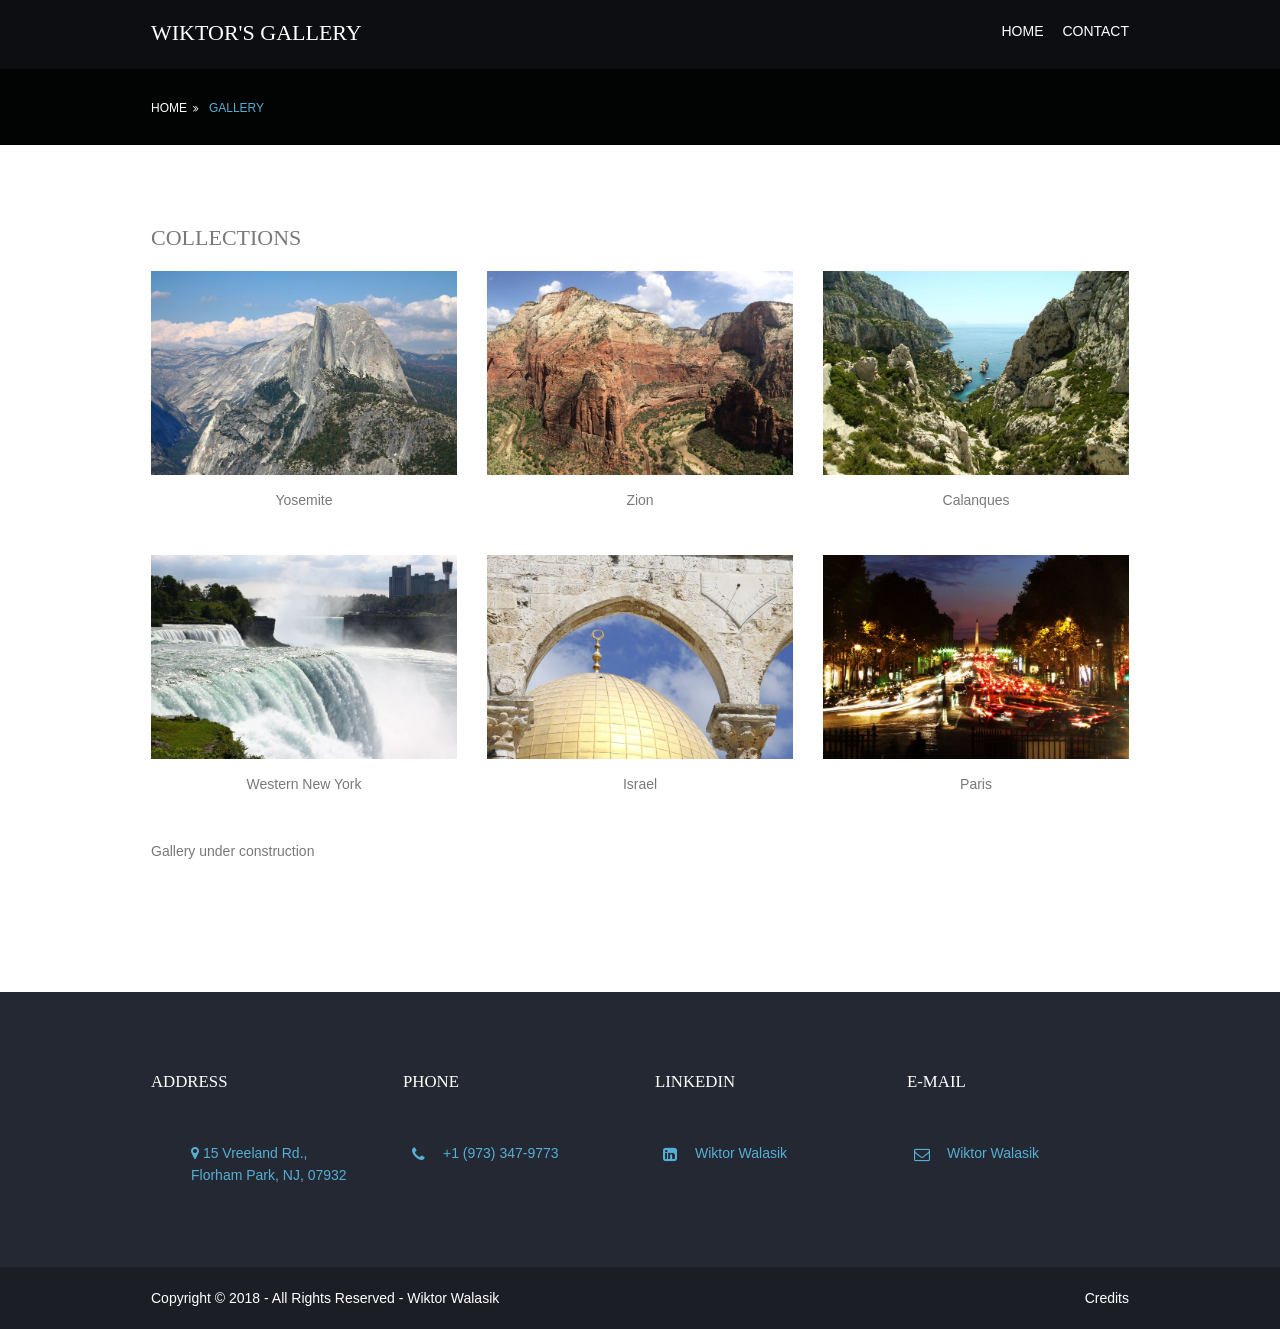
==== pages/gallery.html @ f6d775ed "upload initial files" ====
<!DOCTYPE html>
<!--
Template Name: Nonuxor
Author: <a href="http://www.os-templates.com/">OS Templates</a>
Author URI: http://www.os-templates.com/
Licence: Free to use under our free template licence terms
Licence URI: http://www.os-templates.com/template-terms
-->
<html>
<head>
<title>Wiktor Walasik's Personal Website</title>
<meta charset="utf-8">
<meta name="viewport" content="width=device-width, initial-scale=1.0, maximum-scale=1.0, user-scalable=no">
<link href="../layout/styles/layout.css" rel="stylesheet" type="text/css" media="all">
<link rel="icon" href="../myicon.ico" type="image/x-icon" />
</head>
<body id="top">
<!-- ################################################################################################ -->
<!-- ################################################################################################ -->
<!-- ################################################################################################ -->
<!-- Top Background Image Wrapper -->
<div class="bgded overlay" style="background-image:url('images/BGa.jpg');"> 
  <!-- ################################################################################################ -->
  <div class="wrapper row1">
    <header id="header" class="hoc clear"> 
      <!-- ################################################################################################ -->
      <div id="logo" class="fl_left">
        <h1><a href="gallery.html">Wiktor's gallery</a></h1>
      </div>
      <nav id="mainav" class="fl_right">
        <ul class="clear">
          <li><a href="../index.html">Home</a></li>
		  <li><a href="#tm-section-contact">Contact</a></li>
        </ul>
      </nav>
      <!-- ################################################################################################ -->
    </header>
  </div>
  <!-- ################################################################################################ -->
  <!-- ################################################################################################ -->
  <!-- ################################################################################################ -->
  <div class="wrapper row2">
    <div id="breadcrumb" class="hoc clear"> 
      <!-- ################################################################################################ -->
      <ul>
        <li><a href="../index.html">Home</a></li>
        <li><a href="gallery.html">Gallery</a></li>
      </ul>
      <!-- ################################################################################################ -->
    </div>
  </div>
  <!-- ################################################################################################ -->
</div>
<!-- End Top Background Image Wrapper -->
<!-- ################################################################################################ -->
<!-- ################################################################################################ -->
<!-- ################################################################################################ -->
<div class="wrapper row3">
  <main class="hoc container clear"> 
    <!-- main body -->
    <!-- ################################################################################################ -->
    <div class="content"> 
      <!-- ################################################################################################ -->
      <div id="gallery">
        <figure>
          <header class="heading">Collections</header>
          <ul class="nospace clear">
            <li class="one_third first"><a href="../images/gallery/half-dome.JPG"><img src="../images/gallery/half-dome.JPG" alt="Yosemite"></a> <p class="center">Yosemite</p> </li>
            <li class="one_third"><a href="../images/gallery/Panorama Zion 2.jpeg"><img src="../images/gallery/Panorama Zion 2.jpeg" alt="Zion"></a> <p class="center">Zion</p></li>
            <li class="one_third"><a href="../images/gallery/calanques.JPG"><img src="../images/gallery/calanques.JPG" alt="Calanques"></a> <p class="center">Calanques</p></li>
            
			<li class="one_third first"><a href="../images/gallery/niagara.JPG"><img src="../images/gallery/niagara.JPG" alt="Western New York"></a> <p class="center">Western New York</p></li>
			<li class="one_third"><a href="../images/gallery/israel.JPG"><img src="../images/gallery/israel.JPG" alt="Israel"></a> <p class="center">Israel</p></li>
			<li class="one_third"><a href="../images/gallery/paris2.JPG"><img src="../images/gallery/paris2.JPG" alt="Paris"></a> <p class="center">Paris</p></li>
          </ul>
          <figcaption>Gallery under construction</figcaption>
        </figure>
      </div>
      <!-- ################################################################################################ -->
      <!-- ################################################################################################ -->
      <!--<nav class="pagination">
        <ul>
          <li><a href="#">&laquo; Previous</a></li>
          <li><a href="#">1</a></li>
          <li><a href="#">2</a></li>
          <li><strong>&hellip;</strong></li>
          <li><a href="#">6</a></li>
          <li class="current"><strong>7</strong></li>
          <li><a href="#">8</a></li>
          <li><a href="#">9</a></li>
          <li><strong>&hellip;</strong></li>
          <li><a href="#">14</a></li>
          <li><a href="#">15</a></li>
          <li><a href="#">Next &raquo;</a></li>
        </ul>
      </nav> -->
      <!-- ################################################################################################ -->
    </div>
    <!-- ################################################################################################ -->
    <!-- / main body -->
    <div class="clear"></div>
  </main>
</div>
<!-- ################################################################################################ -->
<!-- ################################################################################################ -->
<!-- ################################################################################################ -->
<section id="tm-section-contact" class="tm-section">
<div class="wrapper row4">
  <footer id="footer" class="hoc clear"> 
    <!-- ################################################################################################ -->
    <div class="one_quarter first">
      <h6 class="title">Address</h6>
      <ul class="nospace linklist contact">
        <li>
          <address>
          <a href="https://maps.app.goo.gl/9Ck1fdyziZaWRjsn6"> <em class="fa fa-map-marker"></em>  15 Vreeland Rd., <br>
Florham Park, NJ, 07932 </a>
          </address>
        </li>
      </ul>
    </div>
	<div class="one_quarter">
      <h6 class="title">Phone</h6>
      <ul class="nospace linklist contact">
        <li><a href="tel:973-347-9773"> <i class="fa fa-phone"></i> +1 (973) 347-9773</a></li>
      </ul>
    </div>
	  
	<div class="one_quarter">
      <h6 class="title">LinkedIn</h6>
      <ul class="nospace linklist contact">
        <li><a href="https://www.linkedin.com/in/wiktor-walasik-1070458a/"> <i class="fa fa-linkedin-square"></i>Wiktor Walasik</a></li>
      </ul>
    </div>
	  
	<div class="one_quarter">
      <h6 class="title">e-mail</h6>
      <ul class="nospace linklist contact">
        <li> <a href="mailto:wiktor.walasik@caci.com"> <i class="fa fa-envelope-o"></i> Wiktor Walasik</a></li>
      </ul>
    </div>
   
   
    
    
    <!-- ################################################################################################ -->
  </footer>
</div>
		</section>
<!-- ################################################################################################ -->
<!-- ################################################################################################ -->
<!-- ################################################################################################ -->
<div class="wrapper row5">
  <div id="copyright" class="hoc clear"> 
    <!-- ################################################################################################ -->
    <p class="fl_left">Copyright &copy; 2018 - All Rights Reserved - <a href="../index.html">Wiktor Walasik</a></p>
    <p class="fl_right"><a href="credits.html">Credits</a></p>
    <!-- ################################################################################################ -->
  </div>
</div>
<!-- ################################################################################################ -->
<!-- ################################################################################################ -->
<!-- ################################################################################################ -->
<a id="backtotop" href="#top"><i class="fa fa-chevron-up"></i></a>
<!-- JAVASCRIPTS -->
<script src="layout/scripts/jquery.min.js"></script>
<script src="layout/scripts/jquery.backtotop.js"></script>
<script src="layout/scripts/jquery.mobilemenu.js"></script>
</body>
</html>
---- layout/styles/layout.css ----
@charset "utf-8";
/*
Template Name: Nonuxor
Author: <a href="http://www.os-templates.com/">OS Templates</a>
Author URI: http://www.os-templates.com/
Licence: Free to use under our free template licence terms
Licence URI: http://www.os-templates.com/template-terms
File: Layout CSS
*/

@import url("fontawesome-4.5.0.min.css");
@import url("framework.css");
@import url("styles.css");

/* Rows
--------------------------------------------------------------------------------------------------------------- */
.row1, .row1 a{}
.row2, .row2 a{}
.row3, .row3 a{}
.row4, .row4 a{}
.row5, .row5 a{}


/* Header
--------------------------------------------------------------------------------------------------------------- */
#header{padding:20px 0;}

#header #logo{}
#header #logo h1{margin:0; padding:0; font-size:22px;}


/* Page Intro
--------------------------------------------------------------------------------------------------------------- */
#pageintro{padding:20px 0 100px;}

#pageintro .introtxt{display:block; max-width:90%; margin:0 auto; text-align:center;}
#pageintro .introtxt *{margin:0;}
#pageintro .introtxt .heading{margin-bottom:15px; font-size:36px; text-transform: none; font-variant: small-caps}
#pageintro .introtxt p{font-size:16px; line-height:1.4;}
#pageintro .introtxt footer{margin-top:30px;}


/* Content Area
--------------------------------------------------------------------------------------------------------------- */
.container{padding:80px 0;}

/* Content */
.container .content{}

/* Comments */
#comments ul{margin:0 0 40px 0; padding:0; list-style:none;}
#comments li{margin:0 0 10px 0; padding:15px;}
#comments .avatar{float:right; margin:0 0 10px 10px; padding:3px; border:1px solid;}
#comments address{font-weight:bold;}
#comments time{font-size:smaller;}
#comments .comcont{display:block; margin:0; padding:0;}
#comments .comcont p{margin:10px 5px 10px 0; padding:0;}

#comments form{display:block; width:100%;}
#comments input, #comments textarea{width:100%; padding:10px; border:1px solid;}
#comments textarea{overflow:auto;}
#comments div{margin-bottom:15px;}
#comments input[type="submit"], #comments input[type="reset"]{display:inline-block; width:auto; min-width:150px; margin:0; padding:8px 5px; cursor:pointer;}

/* Sidebar */
.container .sidebar{}

.sidebar .sdb_holder{margin-bottom:50px;}
.sidebar .sdb_holder:last-child{margin-bottom:0;}


/* Full Width Split Box
--------------------------------------------------------------------------------------------------------------- */
.split{display:block; width:100%; background-position:top right; background-repeat:no-repeat; background-size:cover;}

.split .box{display:block; float:right; width:50%; padding:6% 4%;}
.split .box .elements{}
.split .box .elements li{display:block; position:relative; width:100%; min-height:80px; margin:0; padding:0 0 50px 80px;}
.split .box .elements li::before{position:absolute; top:0; left:30px; width:1px; height:100%; content:"";}
.split .box .elements li:last-child{padding-bottom:0;}
.split .box .elements li:last-child::before{display:none;}
.split .box .elements li article *{margin:0; padding:0;}
.split .box .elements li article .icon{display:block; position:absolute; top:0; left:0; margin:0; width:60px; height:60px; border:none;}
.split .box .elements li article .icon i{display:block; position:relative; width:60px; height:60px; line-height:58px; border:1px solid; border-radius:50%; font-size:22px; text-align:center;}
.split .box .elements li article .icon i::before{}
.split .box .elements li article .icon i::after{display:block; position:absolute; top:3px; left:3px; width:52px; height:52px; border:2px solid; border-radius:50%; content:"";}
.split .box .elements li article .heading{margin-bottom:10px; padding-top:5px; font-size:1.2rem;}


/* Latest
--------------------------------------------------------------------------------------------------------------- */
#latest{}

#latest ul li{}
#latest ul li:last-child{}
#latest ul li article{position:relative; max-width:480px; border:1px solid;}
#latest ul li figure{position:relative; text-align:center;}
#latest ul li figure figcaption{position:static; margin-top:-20px;}
#latest ul li .excerpt{padding:30px 20px; text-align:center;}
#latest ul li .excerpt *{margin:0; padding:0;}
#latest ul li .excerpt time{font-size:.8rem;}
#latest ul li .excerpt .heading{margin-bottom:15px; font-size:1.2rem;}


/* Latest2
--------------------------------------------------------------------------------------------------------------- */
#latest2{}

#latest2 ul li{}
#latest2 ul li:last-child{}
#latest2 ul li article{position:relative; max-width:480px; border:1px solid;}
#latest2 ul li figure{position:relative; text-align:center;}
#latest2 ul li figure figcaption{position:static; margin-top:-20px;}
#latest2 ul li .excerpt{padding:30px 20px; text-align:center;}
#latest2 ul li .excerpt *{margin:0; padding:0;}
#latest2 ul li .excerpt time{font-size:.8rem;}
#latest2 ul li .excerpt .heading{margin-bottom:15px; font-size:1.2rem;}


/* Footer
--------------------------------------------------------------------------------------------------------------- */
#footer{padding:80px 0;}

#footer .title{margin:0 0 50px 0; padding:0; font-size:1.2rem;}

#footer .linklist li{display:block; margin-bottom:15px; padding:0 0 15px 0; border-bottom:1px solid;}
#footer .linklist li:last-child{margin:0; padding:0; border:none;}
#footer .linklist li::before, #footer .linklist li::after{display:table; content:"";}
#footer .linklist li, #footer .linklist li::after{clear:both;}

#footer .contact{}
#footer .contact.linklist li, #footer .contact.linklist li:last-child{position:relative; padding-left:40px;}
#footer .contact li *{margin:0; padding:0; line-height:1.6;}
#footer .contact li i{display:block; position:absolute; top:0; left:0; width:30px; font-size:16px; text-align:center;}


/* Copyright
--------------------------------------------------------------------------------------------------------------- */
#copyright{padding:20px 0;}
#copyright *{margin:0; padding:0;}


/* Transition Fade
--------------------------------------------------------------------------------------------------------------- */
*, *::before, *::after{transition:all .3s ease-in-out;}
#mainav form *{transition:none !important;}


/* ------------------------------------------------------------------------------------------------------------ */
/* ------------------------------------------------------------------------------------------------------------ */
/* ------------------------------------------------------------------------------------------------------------ */
/* ------------------------------------------------------------------------------------------------------------ */
/* ------------------------------------------------------------------------------------------------------------ */


/* Navigation
--------------------------------------------------------------------------------------------------------------- */
nav ul, nav ol{margin:0; padding:0; list-style:none;}

#mainav, #breadcrumb, .sidebar nav{line-height:normal;}
#mainav .drop::after, #mainav li li .drop::after, #breadcrumb li a::after, .sidebar nav a::after{position:absolute; font-family:"FontAwesome"; font-size:10px; line-height:10px;}

/* Top Navigation */
#mainav{}
#mainav ul.clear{margin-top:3px;}
#mainav ul{text-transform:uppercase;}
#mainav ul ul{z-index:9999; position:absolute; width:180px; text-transform:none;}
#mainav ul ul ul{left:180px; top:0;}
#mainav li{display:inline-block; position:relative; margin:0 15px 0 0; padding:0;}
#mainav li:last-child{margin-right:0;}
#mainav li li{width:100%; margin:0;}
#mainav li a{display:block; padding:0 0 10px 0;}
#mainav li li a{border:solid; border-width:0 0 1px 0;}
#mainav .drop{padding-left:15px;}
#mainav li li a, #mainav li li .drop{display:block; margin:0; padding:10px 15px;}
#mainav .drop::after, #mainav li li .drop::after{content:"\f0d7";}
#mainav .drop::after{top:5px; left:5px;}
#mainav li li .drop::after{top:15px; left:5px;}
#mainav ul ul{visibility:hidden; opacity:0;}
#mainav ul li:hover > ul{visibility:visible; opacity:1;}

#mainav form{display:none; margin:0; padding:0;}
#mainav form select, #mainav form select option{display:block; cursor:pointer; outline:none;}
#mainav form select{width:100%; padding:5px; border:1px solid;}
#mainav form select option{margin:5px; padding:0; border:none;}

/* Breadcrumb */
#breadcrumb{padding:30px 0;}
#breadcrumb ul{margin:0; padding:0; list-style:none; text-transform:uppercase;}
#breadcrumb li{display:inline-block; margin:0 6px 0 0; padding:0;}
#breadcrumb li a{display:block; position:relative; margin:0; padding:0 12px 0 0; font-size:12px;}
#breadcrumb li a::after{top:3px; right:0; content:"\f101";}
#breadcrumb li:last-child a{margin:0; padding:0;}
#breadcrumb li:last-child a::after{display:none;}

/* Sidebar Navigation */
.sidebar nav{display:block; width:100%;}
.sidebar nav li{margin:0 0 3px 0; padding:0;}
.sidebar nav a{display:block; position:relative; margin:0; padding:5px 10px 5px 15px; text-decoration:none; border:solid; border-width:0 0 1px 0;}
.sidebar nav a::after{top:9px; left:5px; content:"\f101";}
.sidebar nav ul ul a{padding-left:35px;}
.sidebar nav ul ul a::after{left:25px;}
.sidebar nav ul ul ul a{padding-left:55px;}
.sidebar nav ul ul ul a::after{left:45px;}

/* Pagination */
.pagination{display:block; width:100%; text-align:center; clear:both;}
.pagination li{display:inline-block; margin:0 2px 0 0;}
.pagination li:last-child{margin-right:0;}
.pagination a, .pagination strong{display:block; padding:8px 11px; border:1px solid; background-clip:padding-box; font-weight:normal;}

/* Back to Top */
#backtotop{z-index:999; display:inline-block; position:fixed; visibility:hidden; bottom:20px; right:20px; width:36px; height:36px; line-height:36px; font-size:16px; text-align:center; opacity:.2;}
#backtotop i{display:block; width:100%; height:100%; line-height:inherit;}
#backtotop.visible{visibility:visible; opacity:.5;}
#backtotop:hover{opacity:1;}


/* Tables
--------------------------------------------------------------------------------------------------------------- */
table, th, td{border:1px solid; border-collapse:collapse; vertical-align:top;}
table, th{table-layout:auto;}
table{width:100%; margin-bottom:15px;}
th, td{padding:5px 8px;}
td{border-width:0 1px;}


/* Gallery
--------------------------------------------------------------------------------------------------------------- */
#gallery{display:block; width:100%; margin-bottom:50px;}
#gallery figure figcaption{display:block; width:100%; clear:both;}
#gallery li{margin-bottom:30px;}


/* ------------------------------------------------------------------------------------------------------------ */
/* ------------------------------------------------------------------------------------------------------------ */
/* ------------------------------------------------------------------------------------------------------------ */
/* ------------------------------------------------------------------------------------------------------------ */
/* ------------------------------------------------------------------------------------------------------------ */


/* Colours
--------------------------------------------------------------------------------------------------------------- */
body{color:#FFFFFF; background-color:#1B1F25;}
a{color:#56AED4;}
a:active, a:focus{background:transparent;}/* IE10 + 11 Bugfix - prevents grey background */
hr, .borderedbox{border-color:#D7D7D7;}
label span{color:#FF0000; background-color:inherit;}
input:focus, textarea:focus, *:required:focus{border-color:#56AED4;}

.overlay{color:#FFFFFF; background-color:inherit;}
.overlay::after{color:inherit; background-color:rgba(0,0,0,.55);}
.overlay.coloured::after{color:inherit; background-color:rgba(46,53,65,.8);/* #2E3541 */}

.btn, .btn.inverse:hover{color:#FFFFFF; background-color:#56AED4; border-color:#56AED4;}
.btn:hover, .btn.inverse{color:inherit; background-color:transparent; border-color:inherit;}

.icon{border-color:#D7D7D7;}
article:hover .icon{border-color:inherit; color:#FFFFFF; background-color:#56AED4;}


/* Rows */
.row1, .row1 a{}
.row2{color:#FFFFFF; background-color:rgba(0,0,0,.8);}
.row3{color:#797979; background-color:#FFFFFF;}
.row4{color:#FFFFFF; background-color:#232832;}
.row5, .row5 a{color:#FFFFFF; background-color:#1B1F25;}


/* Header */
#header #logo a{color:inherit;}


/* Full Width Split Box */
.split{color:#FFFFFF; background-color:#2E3541;}/* Changes in mediaqueries */
.split .box{background-color:inherit;}
.split .box .elements li::before{background-color:#56AED4;}
.split .box .elements li article .icon i{color:#2E3541; background-color:#FFFFFF; border-color:#FFFFFF;}
.split .box .elements li article .icon i::after{border-color:#2E3541;}
.split .box .elements li article:hover .icon i{color:inherit; background-color:#56AED4; border-color:#56AED4;}


/* Latest */
#latest ul li article{border-color:#D7D7D7}
#latest ul li article:hover{border-color:#2E3541;}
#latest ul li article:hover .btn{color:#56AED4; background-color:#FFFFFF; border-color:#2E3541;}


/* Footer */
#footer .linklist li{border-color:#1B1F25;}


/* Navigation */
#mainav li a{color:inherit;}
#mainav .active a, #mainav a:hover, #mainav li:hover > a{color:#56AED4; background-color:inherit;}
#mainav li li a, #mainav .active li a{color:#FFFFFF; background-color:rgba(0,0,0,.6); border-color:rgba(0,0,0,.6);}
#mainav li li:hover > a, #mainav .active .active > a{color:#FFFFFF; background-color:#56AED4;}
#mainav form select{color:#FFFFFF; background-color:#000000; border-color:rgba(136,136,136,.5);/* #888888 */}

#breadcrumb a{color:inherit; background-color:inherit;}
#breadcrumb li:last-child a{color:#56AED4;}

.container .sidebar nav a{color:inherit; border-color:#D7D7D7;}
.container .sidebar nav a:hover{color:#56AED4;}

.pagination a, .pagination strong{border-color:#D7D7D7;}
.pagination .current *{color:#FFFFFF; background-color:#56AED4;}

#backtotop{color:#FFFFFF; background-color:#56AED4;}


/* Tables + Comments */
table, th, td, #comments .avatar, #comments input, #comments textarea{border-color:#D7D7D7;}
#comments input:focus, #comments textarea:focus, #comments *:required:focus{border-color:#56AED4;}
th{color:#FFFFFF; background-color:#373737;}
tr, #comments li, #comments input[type="submit"], #comments input[type="reset"]{color:inherit; background-color:#FBFBFB;}
tr:nth-child(even), #comments li:nth-child(even){color:inherit; background-color:#F7F7F7;}
table a, #comments a{background-color:inherit;}


/* ------------------------------------------------------------------------------------------------------------ */
/* ------------------------------------------------------------------------------------------------------------ */
/* ------------------------------------------------------------------------------------------------------------ */
/* ------------------------------------------------------------------------------------------------------------ */
/* ------------------------------------------------------------------------------------------------------------ */


/* Media Queries
--------------------------------------------------------------------------------------------------------------- */
@-ms-viewport{width:device-width;}


/* Max Wrapper Width - Laptop, Desktop etc.
--------------------------------------------------------------------------------------------------------------- */
@media screen and (min-width:978px){
	.hoc{max-width:978px;}
}


/* Mobile Devices
--------------------------------------------------------------------------------------------------------------- */
@media screen and (max-width:900px){
	.hoc{max-width:90%;}

	#header{}

	#mainav{}
	#mainav ul{display:none;}
	#mainav form{display:block;}

	#breadcrumb{}

	.container{}
	#comments input[type="reset"]{margin-top:10px;}
	.pagination li{display:inline-block; margin:0 5px 5px 0;}

	#footer{}

	#copyright{}
	#copyright p:first-of-type{margin-bottom:10px;}
}


@media screen and (max-width:750px){
	.imgl, .imgr{display:inline-block; float:none; margin:0 0 10px 0;}
	.fl_left, .fl_right{display:block; float:none;}
	.one_half, .one_third, .two_third, .one_quarter, .two_quarter, .three_quarter{display:block; float:none; width:auto; margin:0 0 30px 0; padding:0;}

	#header{text-align:center;}
	#header #logo{margin-bottom:25px;}

	#pageintro{padding:150px 0;}
	#pageintro .introtxt{max-width:none;}

	.split{background-color:rgba(46,53,65,.5);/* #2E3541 */}
	.split .box{float:none; width:100%; padding:10%;}

	.container, #footer{padding-bottom:50px;}/* not neccessary but looks better */
}

@media screen and (max-width:450px){}


/* Other
--------------------------------------------------------------------------------------------------------------- */
@media screen and (max-width:650px){
	.scrollable{display:block; width:100%; margin:0 0 30px 0; padding:0 0 15px 0; overflow:auto; overflow-x:scroll;}
	.scrollable table{margin:0; padding:0; white-space:nowrap;}

	.inline li{display:block; margin-bottom:10px;}
	.pushright li{margin-right:0;}

	.font-x2{font-size:1.4rem;}
	.font-x3{font-size:1.6rem;}
}
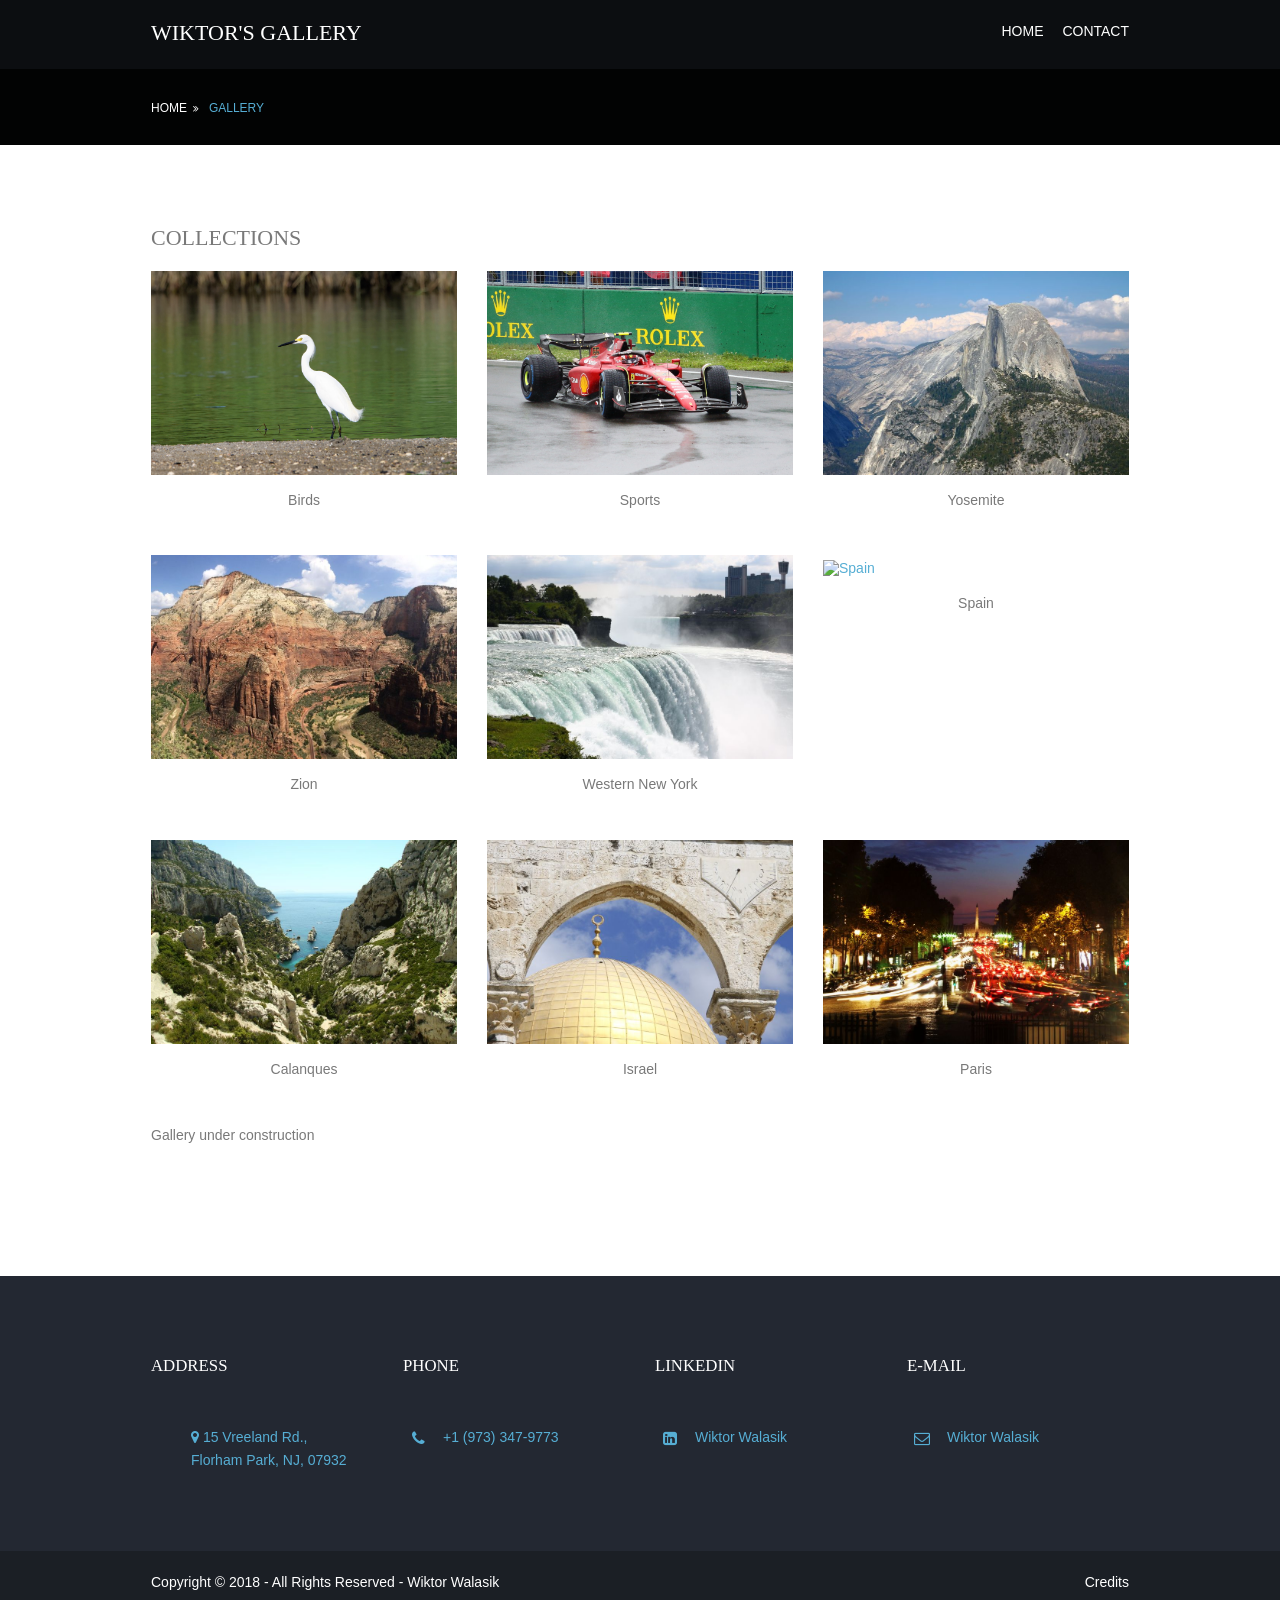
==== commit a61b1b4f: "gallery update" ====
--- a/pages/gallery.html
+++ b/pages/gallery.html
@@ -65,11 +65,16 @@
         <figure>
           <header class="heading">Collections</header>
           <ul class="nospace clear">
-            <li class="one_third first"><a href="../images/gallery/half-dome.JPG"><img src="../images/gallery/half-dome.JPG" alt="Yosemite"></a> <p class="center">Yosemite</p> </li>
-            <li class="one_third"><a href="../images/gallery/Panorama Zion 2.jpeg"><img src="../images/gallery/Panorama Zion 2.jpeg" alt="Zion"></a> <p class="center">Zion</p></li>
-            <li class="one_third"><a href="../images/gallery/calanques.JPG"><img src="../images/gallery/calanques.JPG" alt="Calanques"></a> <p class="center">Calanques</p></li>
+		    <li class="one_third first"><a href="../images/gallery/bird.JPG"><img src="../images/gallery/bird.JPG" alt="Birds"></a> <p class="center">Birds</p> </li>
+            <li class="one_third"><a href="../images/gallery/f1.JPG"><img src="../images/gallery/f1.JPG" alt="Sports"></a> <p class="center">Sports</p> </li>
+            <li class="one_third"><a href="../images/gallery/half-dome.JPG"><img src="../images/gallery/half-dome.JPG" alt="Yosemite"></a> <p class="center">Yosemite</p> </li>
             
-			<li class="one_third first"><a href="../images/gallery/niagara.JPG"><img src="../images/gallery/niagara.JPG" alt="Western New York"></a> <p class="center">Western New York</p></li>
+            <li class="one_third first"><a href="../images/gallery/Panorama Zion 2.jpeg"><img src="../images/gallery/Panorama Zion 2.jpeg" alt="Zion"></a> <p class="center">Zion</p></li>
+			<li class="one_third"><a href="../images/gallery/niagara.JPG"><img src="../images/gallery/niagara.JPG" alt="Western New York"></a> <p class="center">Western New York</p></li>
+			<li class="one_third"><a href="../images/gallery/spain.jpg"><img src="../images/gallery/spain.jpg" alt="Spain"></a> <p class="center">Spain</p></li>
+
+			
+			<li class="one_third first"><a href="../images/gallery/calanques.JPG"><img src="../images/gallery/calanques.JPG" alt="Calanques"></a> <p class="center">Calanques</p></li>
 			<li class="one_third"><a href="../images/gallery/israel.JPG"><img src="../images/gallery/israel.JPG" alt="Israel"></a> <p class="center">Israel</p></li>
 			<li class="one_third"><a href="../images/gallery/paris2.JPG"><img src="../images/gallery/paris2.JPG" alt="Paris"></a> <p class="center">Paris</p></li>
           </ul>
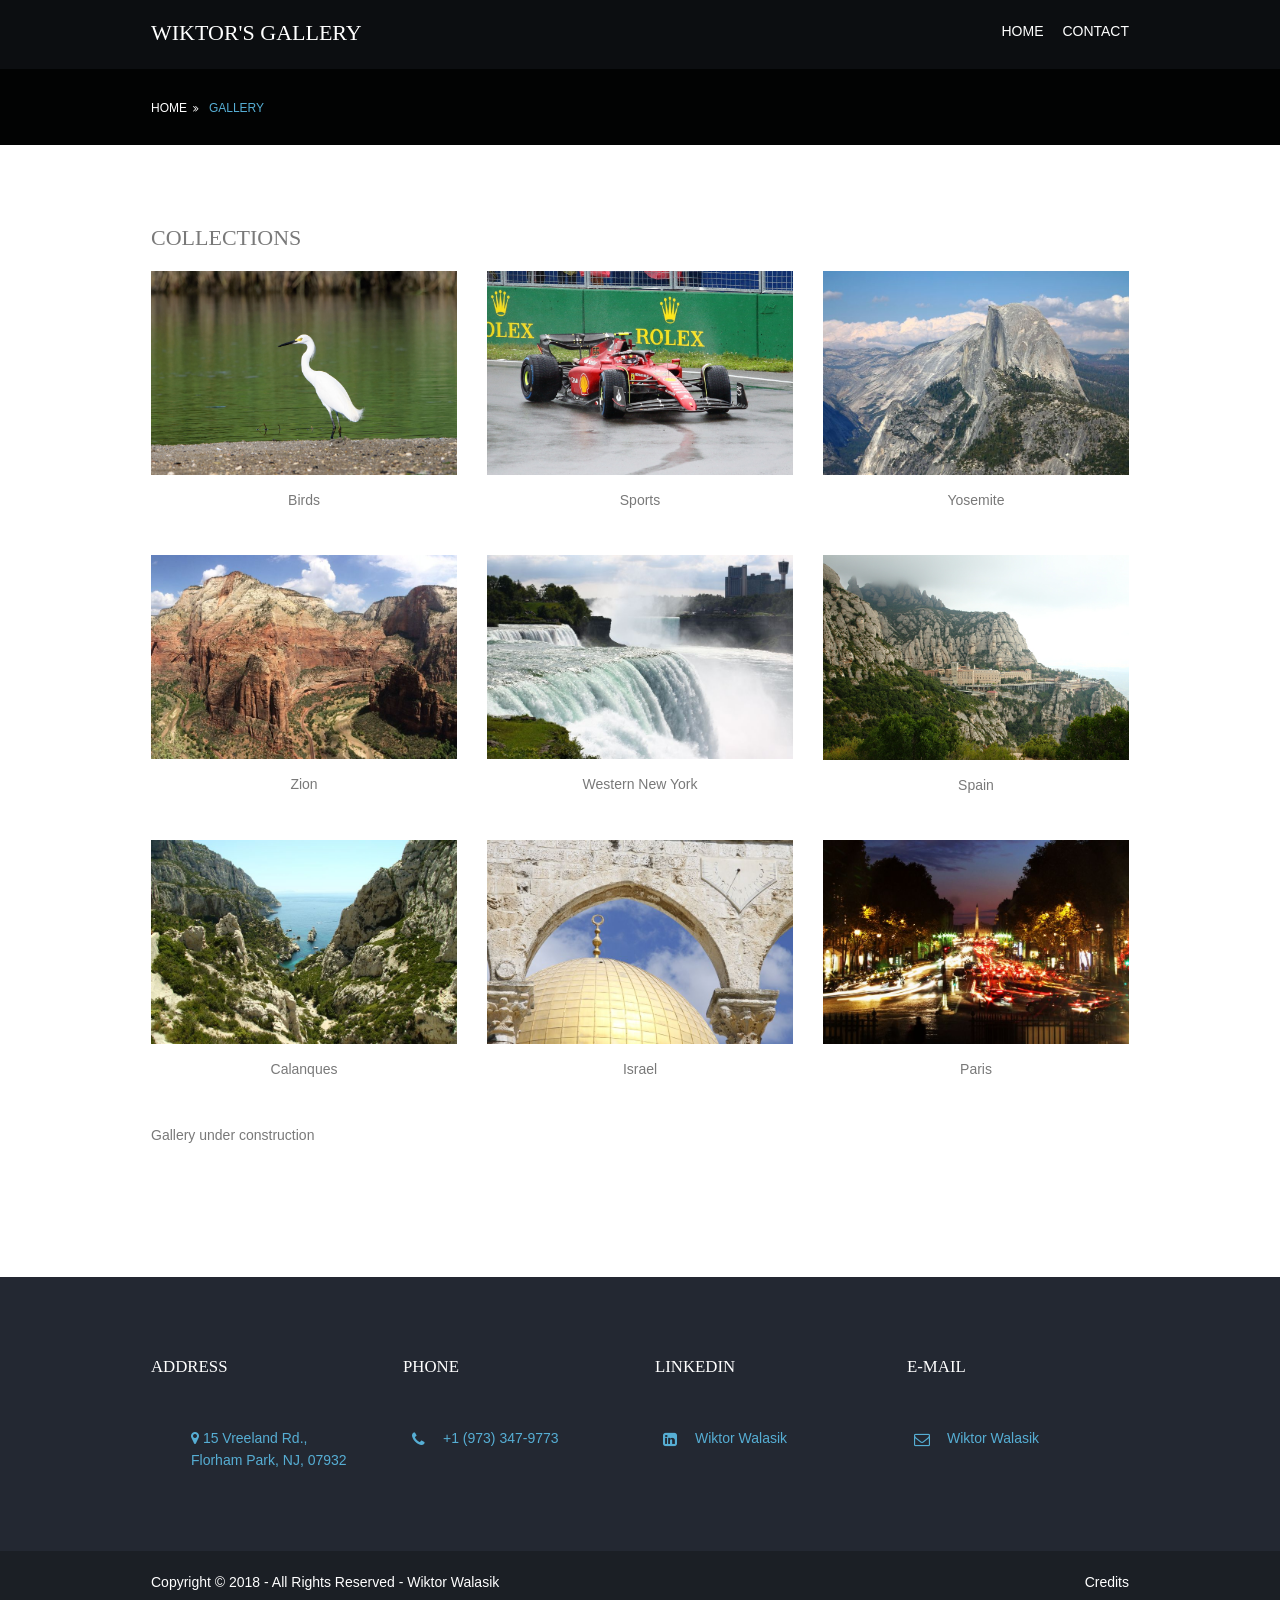
==== commit 15608b97: "Update gallery.html" ====
--- a/pages/gallery.html
+++ b/pages/gallery.html
@@ -71,7 +71,7 @@
             
             <li class="one_third first"><a href="../images/gallery/Panorama Zion 2.jpeg"><img src="../images/gallery/Panorama Zion 2.jpeg" alt="Zion"></a> <p class="center">Zion</p></li>
 			<li class="one_third"><a href="../images/gallery/niagara.JPG"><img src="../images/gallery/niagara.JPG" alt="Western New York"></a> <p class="center">Western New York</p></li>
-			<li class="one_third"><a href="../images/gallery/spain.jpg"><img src="../images/gallery/spain.jpg" alt="Spain"></a> <p class="center">Spain</p></li>
+			<li class="one_third"><a href="../images/gallery/spain.JPG"><img src="../images/gallery/spain.JPG" alt="Spain"></a> <p class="center">Spain</p></li>
 
 			
 			<li class="one_third first"><a href="../images/gallery/calanques.JPG"><img src="../images/gallery/calanques.JPG" alt="Calanques"></a> <p class="center">Calanques</p></li>
